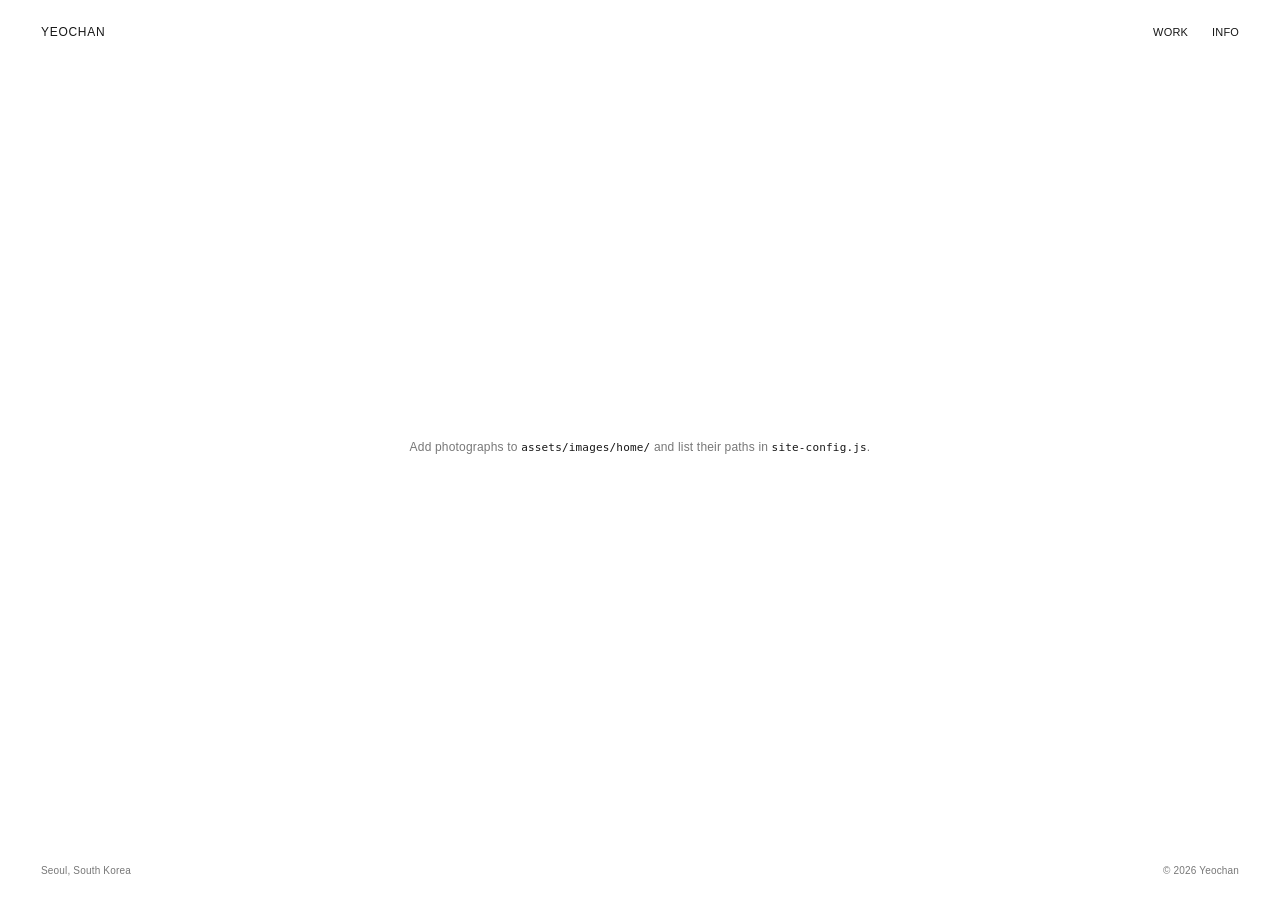
==== index.html @ 270a9ecd "Add files via upload" ====
<!doctype html>
<html lang="en">
<head>
  <meta charset="utf-8">
  <meta name="viewport" content="width=device-width, initial-scale=1">
  <meta name="description" content="Yeochan — Photographer based in Seoul.">
  <title>Yeochan — Photographer</title>
  <link rel="stylesheet" href="style.css">
  <script src="site-config.js" defer></script>
  <script src="home.js" defer></script>
</head>
<body>
  <header class="site-header">
    <a class="wordmark" href="index.html">YEOCHAN</a>
    <nav aria-label="Main navigation">
      <a href="work.html">WORK</a>
      <a href="info.html">INFO</a>
    </nav>
  </header>

  <main class="home-main">
    <div class="home-image-wrap">
      <img id="random-image" class="home-image" src="" alt="">
      <p id="image-error" class="image-error" hidden>
        Add photographs to <code>assets/images/home/</code> and list their paths in <code>site-config.js</code>.
      </p>
    </div>
  </main>

  <footer class="site-footer">
    <span>Seoul, South Korea</span>
    <span>© <span id="year"></span> Yeochan</span>
  </footer>
</body>
</html>
---- style.css ----
:root {
  color-scheme: light;
  --page-bg: #fff;
  --text: #171717;
  --muted: #777;
  --page-gutter: clamp(18px, 3.2vw, 48px);
}

* { box-sizing: border-box; }

html, body {
  margin: 0;
  min-height: 100%;
  background: var(--page-bg);
  color: var(--text);
}

body {
  min-height: 100vh;
  display: flex;
  flex-direction: column;
  padding: 0 var(--page-gutter);
  font-family: Arial, Helvetica, sans-serif;
  font-size: 12px;
  font-weight: 400;
  letter-spacing: .015em;
}

a {
  color: inherit;
  text-decoration: none;
}

a:hover { opacity: .55; }

.site-header {
  width: 100%;
  display: flex;
  align-items: center;
  justify-content: space-between;
  padding: 25px 0;
  flex: 0 0 auto;
}

.wordmark {
  font-size: 12px;
  letter-spacing: .06em;
}

.site-header nav {
  display: flex;
  gap: 24px;
}

.site-header nav a { font-size: 11px; }
.site-header nav a.active { text-decoration: underline; text-underline-offset: 3px; }

.home-main {
  flex: 1;
  display: flex;
  align-items: center;
  justify-content: center;
  min-height: 0;
  padding: 20px 0 35px;
}

.home-image-wrap {
  width: 100%;
  height: 100%;
  min-height: 300px;
  display: flex;
  align-items: center;
  justify-content: center;
}

.home-image {
  display: block;
  max-width: min(100%, 1100px);
  max-height: calc(100vh - 145px);
  width: auto;
  height: auto;
  object-fit: contain;
}

.work-main {
  width: 100%;
  flex: 1;
  padding: 24px 0 55px;
}

.work-grid {
  display: grid;
  grid-template-columns: repeat(3, minmax(0, 1fr));
  column-gap: 12px;
  row-gap: 34px;
  align-items: start;
}

.work-item {
  display: block;
  min-width: 0;
}

.work-item img {
  display: block;
  width: 100%;
  height: auto;
}

.image-error {
  color: var(--muted);
  line-height: 1.6;
  text-align: center;
  margin: 70px auto;
}

.image-error code {
  font-size: 11px;
  color: var(--text);
}

.info-main {
  flex: 1;
  max-width: 440px;
  padding: 100px 0 60px;
  font-size: 13px;
  line-height: 1.7;
}

.info-main p { margin: 0 0 18px; }
.info-main a { text-decoration: underline; text-underline-offset: 3px; }

.site-footer {
  display: flex;
  justify-content: space-between;
  padding: 18px 0 24px;
  color: var(--muted);
  font-size: 10px;
  flex: 0 0 auto;
}

@media (max-width: 800px) {
  .work-grid { grid-template-columns: repeat(2, minmax(0, 1fr)); }
}

@media (max-width: 520px) {
  body { font-size: 11px; }
  .site-header { padding: 20px 0; }
  .site-header nav { gap: 18px; }
  .home-main { padding: 15px 0 25px; }
  .home-image { max-width: 100%; max-height: calc(100vh - 125px); }
  .work-main { padding-top: 15px; }
  .work-grid { column-gap: 8px; row-gap: 20px; }
  .info-main { padding-top: 70px; }
}
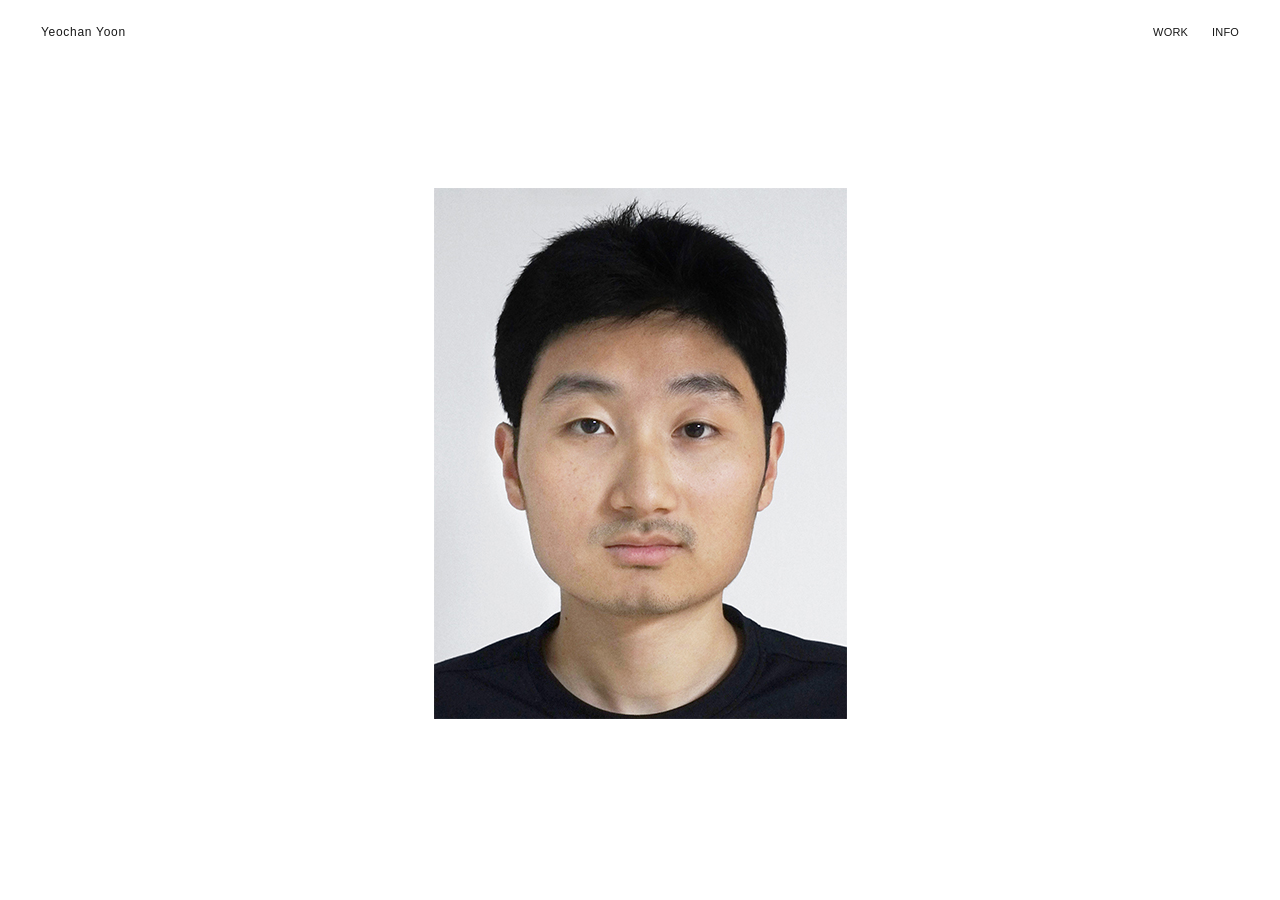
==== commit 24430cef: "update:" ====
--- a/index.html
+++ b/index.html
@@ -11,7 +11,7 @@
 </head>
 <body>
   <header class="site-header">
-    <a class="wordmark" href="index.html">YEOCHAN</a>
+    <a class="wordmark" href="index.html">Yeochan Yoon</a>
     <nav aria-label="Main navigation">
       <a href="work.html">WORK</a>
       <a href="info.html">INFO</a>
@@ -28,8 +28,8 @@
   </main>
 
   <footer class="site-footer">
-    <span>Seoul, South Korea</span>
-    <span>© <span id="year"></span> Yeochan</span>
+    <!-- <span>Seoul, South Korea</span> -->
+    <!-- <span>© <span id="year"></span> Yeochan</span> -->
   </footer>
 </body>
 </html>
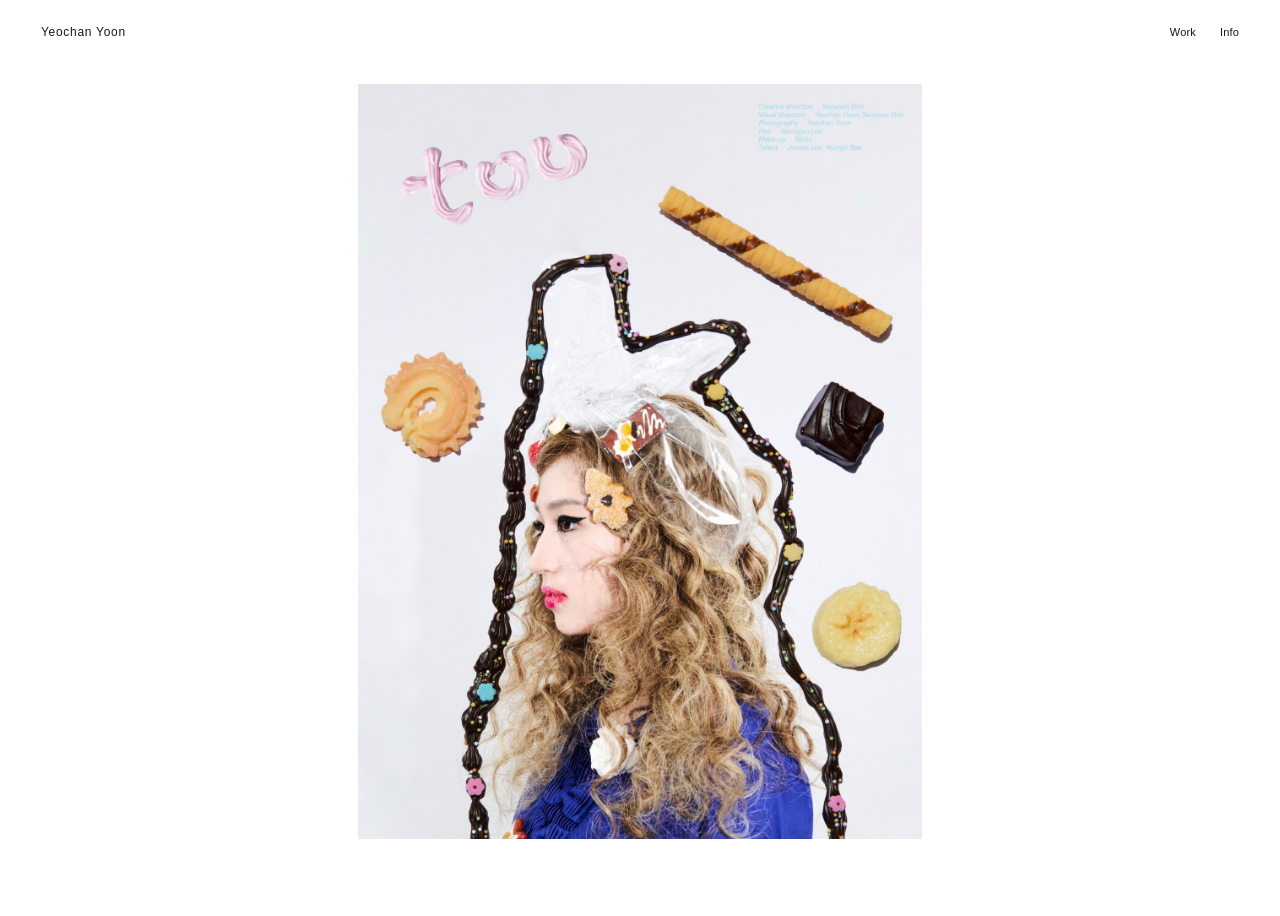
==== commit cf44637a: "update" ====
--- a/index.html
+++ b/index.html
@@ -13,8 +13,8 @@
   <header class="site-header">
     <a class="wordmark" href="index.html">Yeochan Yoon</a>
     <nav aria-label="Main navigation">
-      <a href="work.html">WORK</a>
-      <a href="info.html">INFO</a>
+      <a href="work.html">Work</a>
+      <a href="info.html">Info</a>
     </nav>
   </header>
 
--- a/style.css
+++ b/style.css
@@ -90,21 +90,22 @@
 
 .work-grid {
   display: grid;
-  grid-template-columns: repeat(3, minmax(0, 1fr));
-  column-gap: 12px;
+  grid-template-columns: repeat(auto-fill, minmax(250px, 500px));
+  column-gap: 20px;
   row-gap: 34px;
-  align-items: start;
+  justify-content: center;
 }
 
 .work-item {
-  display: block;
+  display: grid;
   min-width: 0;
 }
 
 .work-item img {
+  width: 100%;
+  aspect-ratio: 1/1;
+  object-fit: contain;
   display: block;
-  width: 100%;
-  height: auto;
 }
 
 .image-error {
